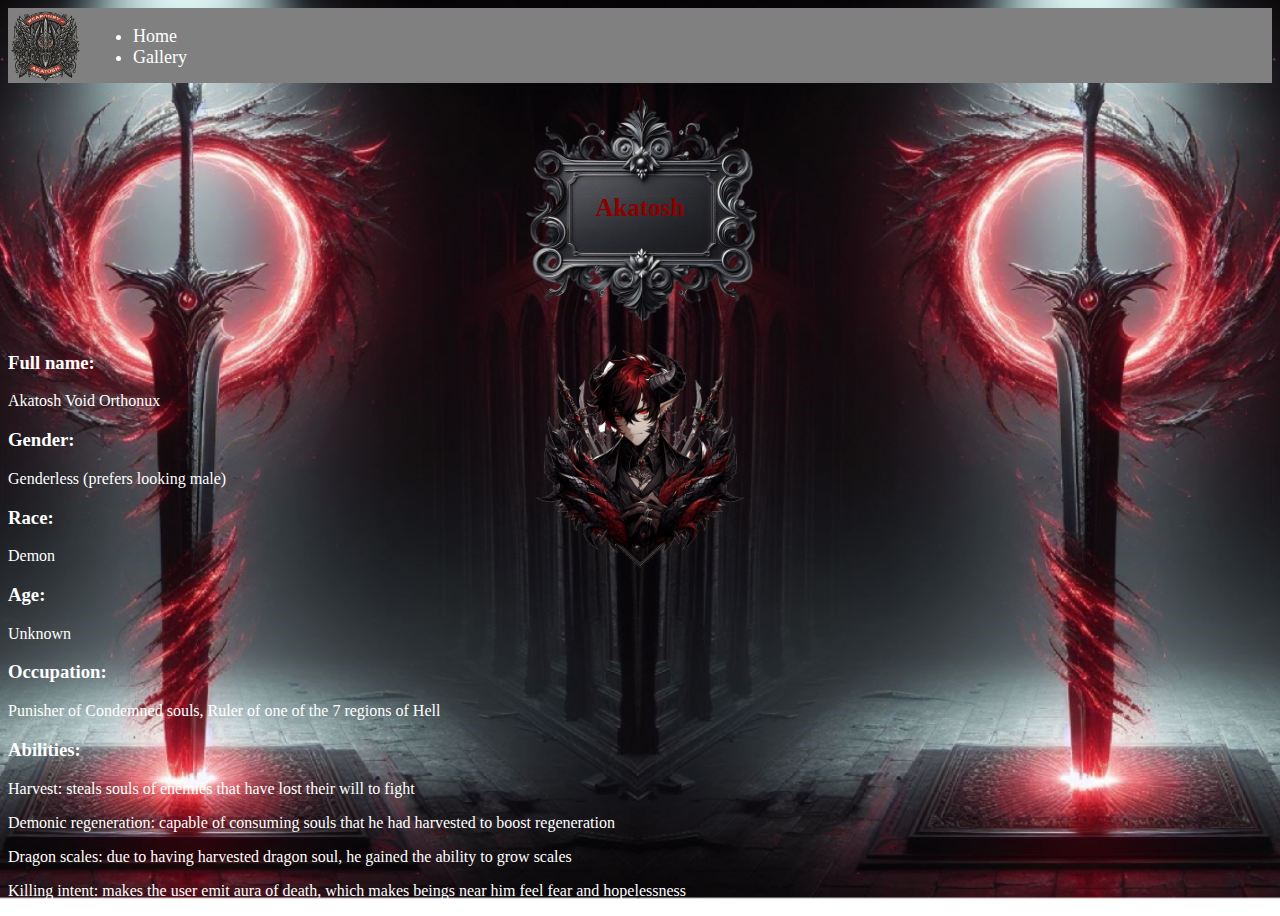
==== akatosh.html @ 29761b9f "commit" ====
<!DOCTYPE html>
<html lang="cz">
<head>
    <meta charset="UTF-8">
    <meta name="viewport" content="width=device-width, initial-scale=1.0">
    <link rel="stylesheet" type="text/css" href="main.css">
    <link rel="stylesheet" type="text/css" href="akatosh.css">
    <title>Akatosh</title>
</head>
<body>
    <header>
        <nav>
            <img class="icon" src="./img/Icon.png">
            <ul>
                <li><a href="index.html">Home</a></li>
                <li><a href="galerie.html">Gallery</a></li>
            </ul>
        </nav>
    </header>
    <div class="container_plaque">
        <img class="Plaque" src="./img/Plaque.png">
        <p class="Plaque_text">Akatosh</p>
    </div>
<div>
    <div class="container"><img class="akatosh" src="./img/akatosh.png"></div>
    <article>
        <p> <h3>Full name:</h3>Akatosh Void Orthonux</p>
        <p> <h3>Gender:</h3>Genderless (prefers looking male)</p>
        <p> <h3>Race:</h3>Demon</p>
        <p> <h3>Age:</h3>Unknown</p>
        <p> <h3>Occupation:</h3>Punisher of Condemned souls, Ruler of one of the 7 regions of Hell</p>
    </article>
    <article>
        <p> <h3>Abilities:</h3>Harvest: steals souls of enemies that have lost their will to fight</p>
        <p> Demonic regeneration: capable of consuming souls that he had harvested to boost regeneration</p>
        <p> Dragon scales: due to having harvested dragon soul, he gained the ability to grow scales</p>
        <p> Killing intent: makes the user emit aura of death, which makes beings near him feel fear and hopelessness</p>
    </article>
</div>
</body>

</html>
---- main.css ----
body{
    background-image: url("./img/Background_computer.png");
    background-position: center center;
    background-repeat: no-repeat;
    background-size: cover;
    background-attachment: fixed;  } 


header{
    display: flex;
    background-color: gray;
    height: 75px;
    width: 100%;
}

nav{
    display: flex;
    justify-content: center;
    color: white;
    text-decoration: none;
    font-size: large;
    gap: 10px;
    
}
a{
    color: white;
    text-decoration: none;
}
.icon{
    float: left;
    height: 75px;
}

.Plaque{
    display: flex;
    justify-content: center;
    align-self: center;
    width: 250px;
    height: 250px;
    margin-left:auto ;
    margin-right: auto;
}

.Plaque_text{
    display: flex; 
    position: absolute;
    text-align: center;
    justify-content: center;
    align-self: center;
    color: darkred;
    font-weight: bold;
    font-size: 25px;
}
.Quote{
    display: flex;
    position: absolute;
    align-items: center;
    justify-content: flex-end;
}
.container{
    display: flex;
    align-items: center;
    justify-content: center;
}

.container_quote{
    display: flex;
    margin-top: 35%;
    justify-content: center;
}
h2{
    color:white;
    margin-top:20px;
    text-align: center;
}

@media screen and (max-width:1000px) {
    body {
        background-image: url("./img/Background_mobile.jpeg");
        background-position: center;
        background-repeat: no-repeat;
        background-size: cover;
        background-attachment: fixed;   
    } 
    .Plaque_text{
        display: flex;
        position: absolute;
        text-align: center;
        justify-content: center;
        align-self: center;
        color: darkred;
        font-weight: bold;
        font-size: 25px;
    }
    .Quote{
        display: flex;
        position: absolute;
        align-items: center;
        justify-content: flex-end;
    }
}
---- akatosh.css ----
.akatosh{
    display: flex;
    position: absolute;
    justify-content: center;
    align-items: center;
    margin-top: 250px;
    height: 230px;
    width: auto;
}
.container{
    display: flex;
    justify-content: center;
    align-items: center;
}
h3{
    font-weight: bold;
}
article{
    color:white;
}

.container_plaque{
    display: flex;
    justify-content: center;
    align-items: center;
}
@media screen and (max-width:1000px) {
.akatosh{
    display: flex;
    position: absolute;
    height: 200px;
    width: auto;
    left:27%;
    flex-direction: row;
    
}
}
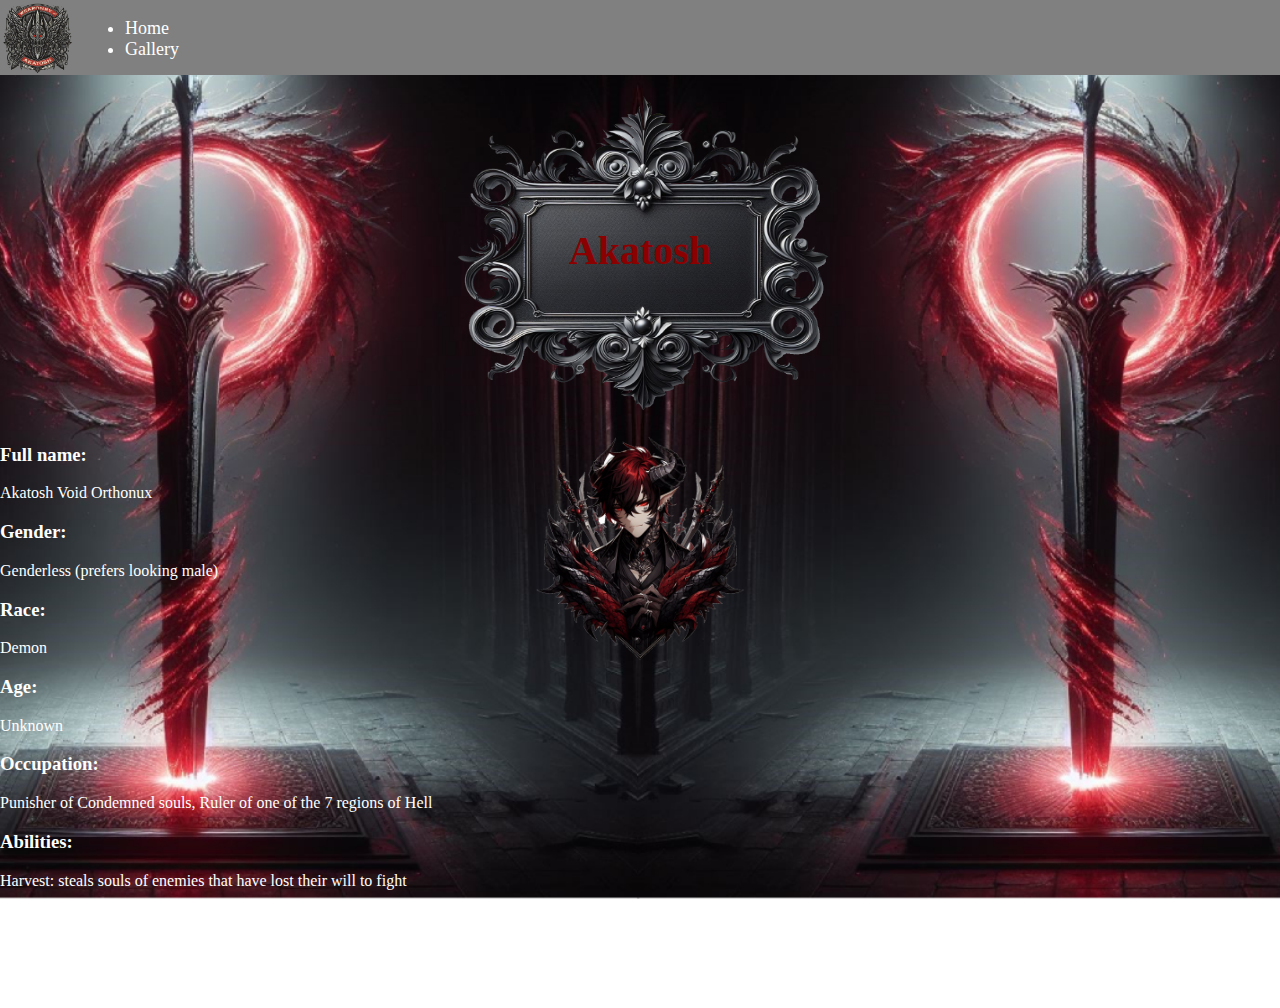
==== commit 8241f990: "commit" ====
--- a/akatosh.html
+++ b/akatosh.html
@@ -23,14 +23,14 @@
     </div>
 <div>
     <div class="container"><img class="akatosh" src="./img/akatosh.png"></div>
-    <article>
+    <article class="article1">
         <p> <h3>Full name:</h3>Akatosh Void Orthonux</p>
         <p> <h3>Gender:</h3>Genderless (prefers looking male)</p>
         <p> <h3>Race:</h3>Demon</p>
         <p> <h3>Age:</h3>Unknown</p>
         <p> <h3>Occupation:</h3>Punisher of Condemned souls, Ruler of one of the 7 regions of Hell</p>
     </article>
-    <article>
+    <article class="article2">
         <p> <h3>Abilities:</h3>Harvest: steals souls of enemies that have lost their will to fight</p>
         <p> Demonic regeneration: capable of consuming souls that he had harvested to boost regeneration</p>
         <p> Dragon scales: due to having harvested dragon soul, he gained the ability to grow scales</p>
--- a/main.css
+++ b/main.css
@@ -3,7 +3,8 @@
     background-position: center center;
     background-repeat: no-repeat;
     background-size: cover;
-    background-attachment: fixed;  } 
+    background-attachment: fixed; 
+    margin:0; } 
 
 
 header{
@@ -35,8 +36,8 @@
     display: flex;
     justify-content: center;
     align-self: center;
-    width: 250px;
-    height: 250px;
+    width: 400px;
+    height: 350px;
     margin-left:auto ;
     margin-right: auto;
 }
@@ -49,7 +50,7 @@
     align-self: center;
     color: darkred;
     font-weight: bold;
-    font-size: 25px;
+    font-size: 40px;
 }
 .Quote{
     display: flex;
@@ -98,4 +99,8 @@
         align-items: center;
         justify-content: flex-end;
     }
+    .Plaque{
+        height: 250px;
+        width: 250px;
+    }
 }--- a/akatosh.css
+++ b/akatosh.css
@@ -11,6 +11,7 @@
     display: flex;
     justify-content: center;
     align-items: center;
+    
 }
 h3{
     font-weight: bold;
@@ -28,9 +29,10 @@
 .akatosh{
     display: flex;
     position: absolute;
+    justify-content: center;
+    align-items: center;
     height: 200px;
     width: auto;
-    left:27%;
     flex-direction: row;
     
 }
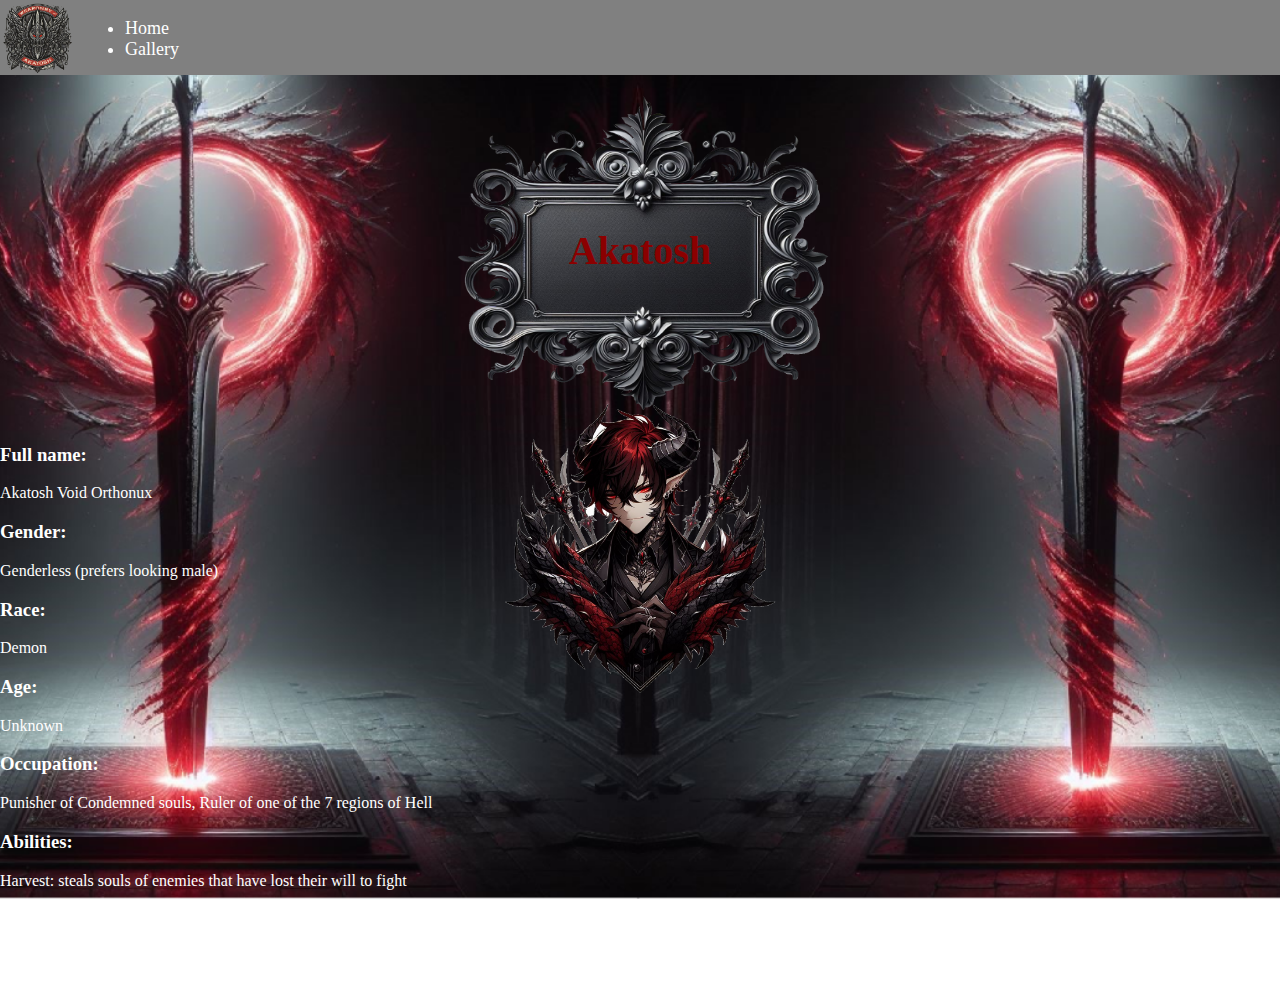
==== commit 5db9cfe3: "le commite auf web" ====
--- a/akatosh.html
+++ b/akatosh.html
@@ -1,5 +1,5 @@
 <!DOCTYPE html>
-<html lang="cz">
+<html lang="cs">
 <head>
     <meta charset="UTF-8">
     <meta name="viewport" content="width=device-width, initial-scale=1.0">
--- a/main.css
+++ b/main.css
@@ -66,7 +66,7 @@
 
 .container_quote{
     display: flex;
-    margin-top: 35%;
+    margin-top: 15%;
     justify-content: center;
 }
 h2{
--- a/akatosh.css
+++ b/akatosh.css
@@ -4,7 +4,7 @@
     justify-content: center;
     align-items: center;
     margin-top: 250px;
-    height: 230px;
+    height: 300px;
     width: auto;
 }
 .container{
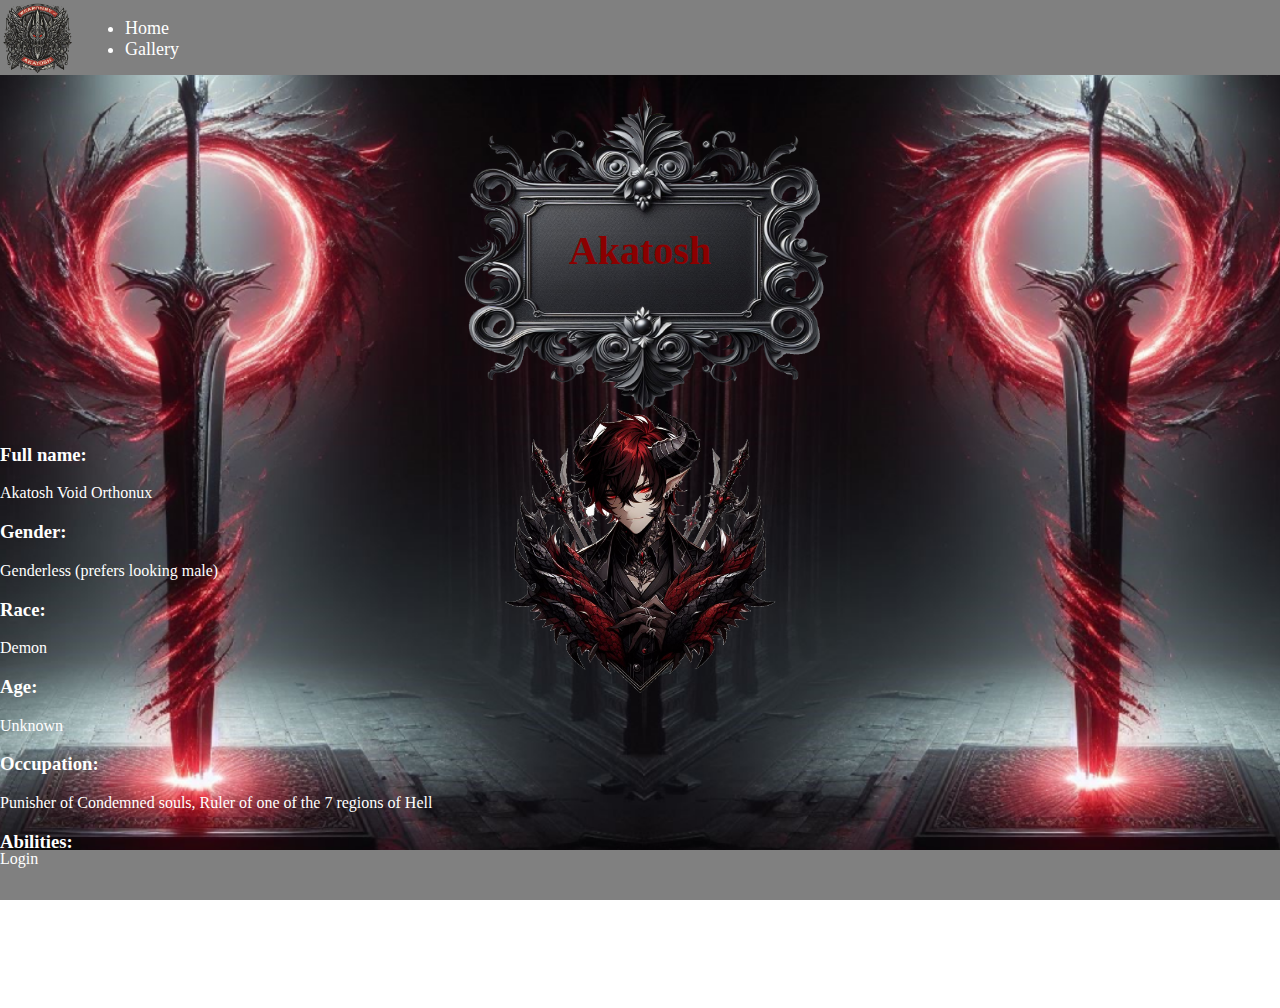
==== commit dc61538f: "le commite" ====
--- a/akatosh.html
+++ b/akatosh.html
@@ -37,6 +37,9 @@
         <p> Killing intent: makes the user emit aura of death, which makes beings near him feel fear and hopelessness</p>
     </article>
 </div>
+<footer>
+    <a href="login.html">Login</a>
+</footer>
 </body>
 
 </html>--- a/main.css
+++ b/main.css
@@ -1,6 +1,6 @@
 body{
     background-image: url("./img/Background_computer.png");
-    background-position: center center;
+    background-position:49% 50%;
     background-repeat: no-repeat;
     background-size: cover;
     background-attachment: fixed; 
@@ -14,6 +14,14 @@
     width: 100%;
 }
 
+footer{
+    display: flex;
+    background-color: gray;
+    position: fixed;
+    bottom: 0;
+    height: 50px;
+    width: 100%;
+}
 nav{
     display: flex;
     justify-content: center;
@@ -78,7 +86,7 @@
 @media screen and (max-width:1000px) {
     body {
         background-image: url("./img/Background_mobile.jpeg");
-        background-position: center;
+        background-position: 53.7% 50%;
         background-repeat: no-repeat;
         background-size: cover;
         background-attachment: fixed;   
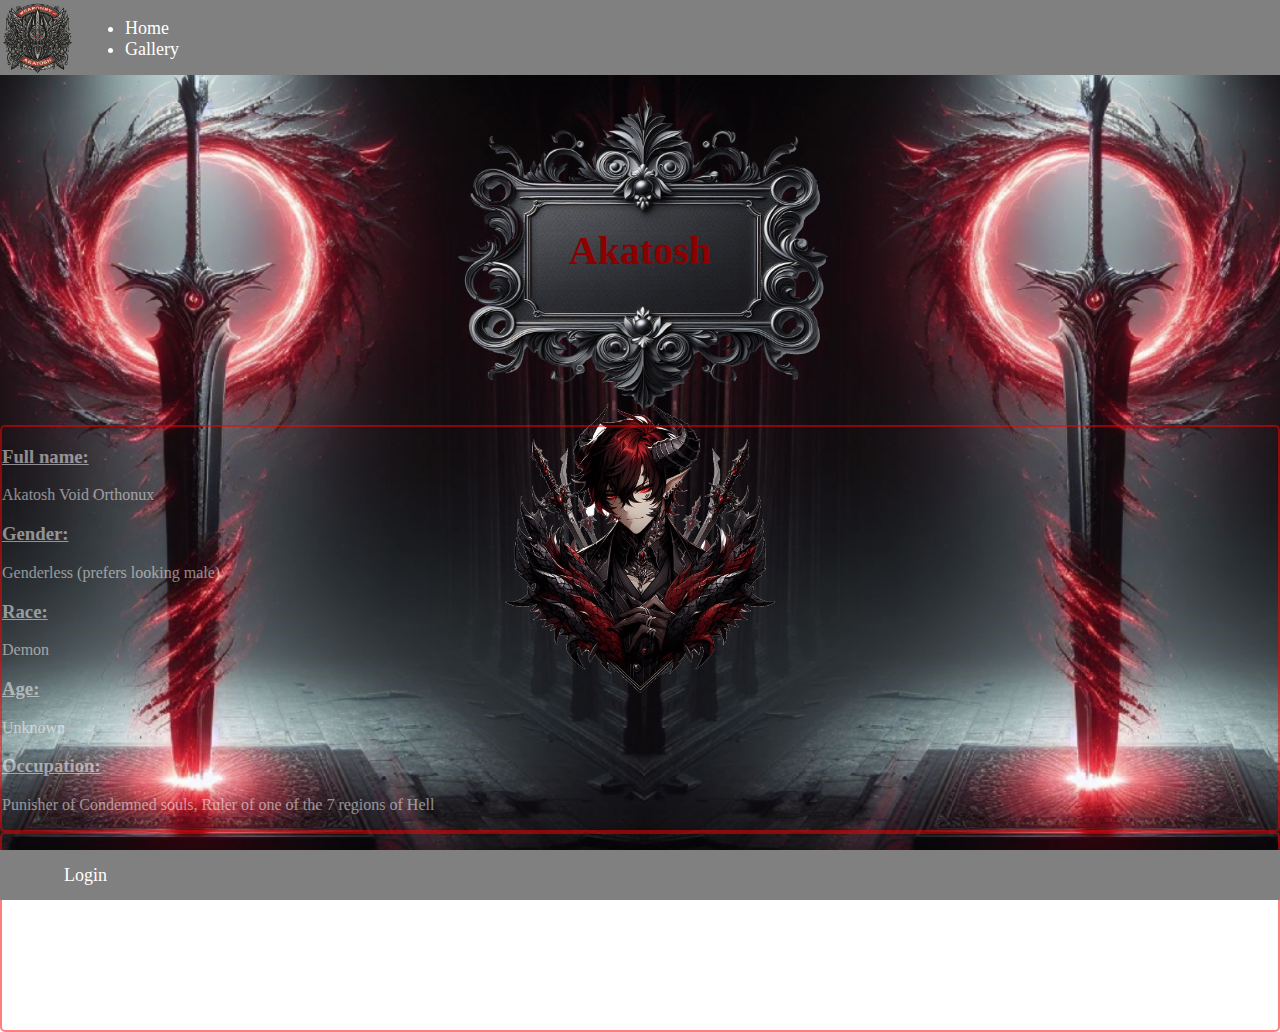
==== commit 52558bfa: "comit to the work" ====
--- a/akatosh.html
+++ b/akatosh.html
@@ -21,7 +21,7 @@
         <img class="Plaque" src="./img/Plaque.png">
         <p class="Plaque_text">Akatosh</p>
     </div>
-<div>
+<div class="full_container">
     <div class="container"><img class="akatosh" src="./img/akatosh.png"></div>
     <article class="article1">
         <p> <h3>Full name:</h3>Akatosh Void Orthonux</p>
--- a/main.css
+++ b/main.css
@@ -21,7 +21,13 @@
     bottom: 0;
     height: 50px;
     width: 100%;
+    align-items: center;
+    font-size:large ;
 }
+footer > a{
+    margin-left: 5% ;
+}
+
 nav{
     display: flex;
     justify-content: center;
--- a/akatosh.css
+++ b/akatosh.css
@@ -11,10 +11,10 @@
     display: flex;
     justify-content: center;
     align-items: center;
-    
 }
 h3{
     font-weight: bold;
+    text-decoration: underline;
 }
 article{
     color:white;
@@ -25,6 +25,15 @@
     justify-content: center;
     align-items: center;
 }
+
+.full_container > article{
+    border: 2px;
+    border-style: solid;
+    border-radius: 5px;
+    border-color: red;
+    opacity: 0.5;
+}
+
 @media screen and (max-width:1000px) {
 .akatosh{
     display: flex;
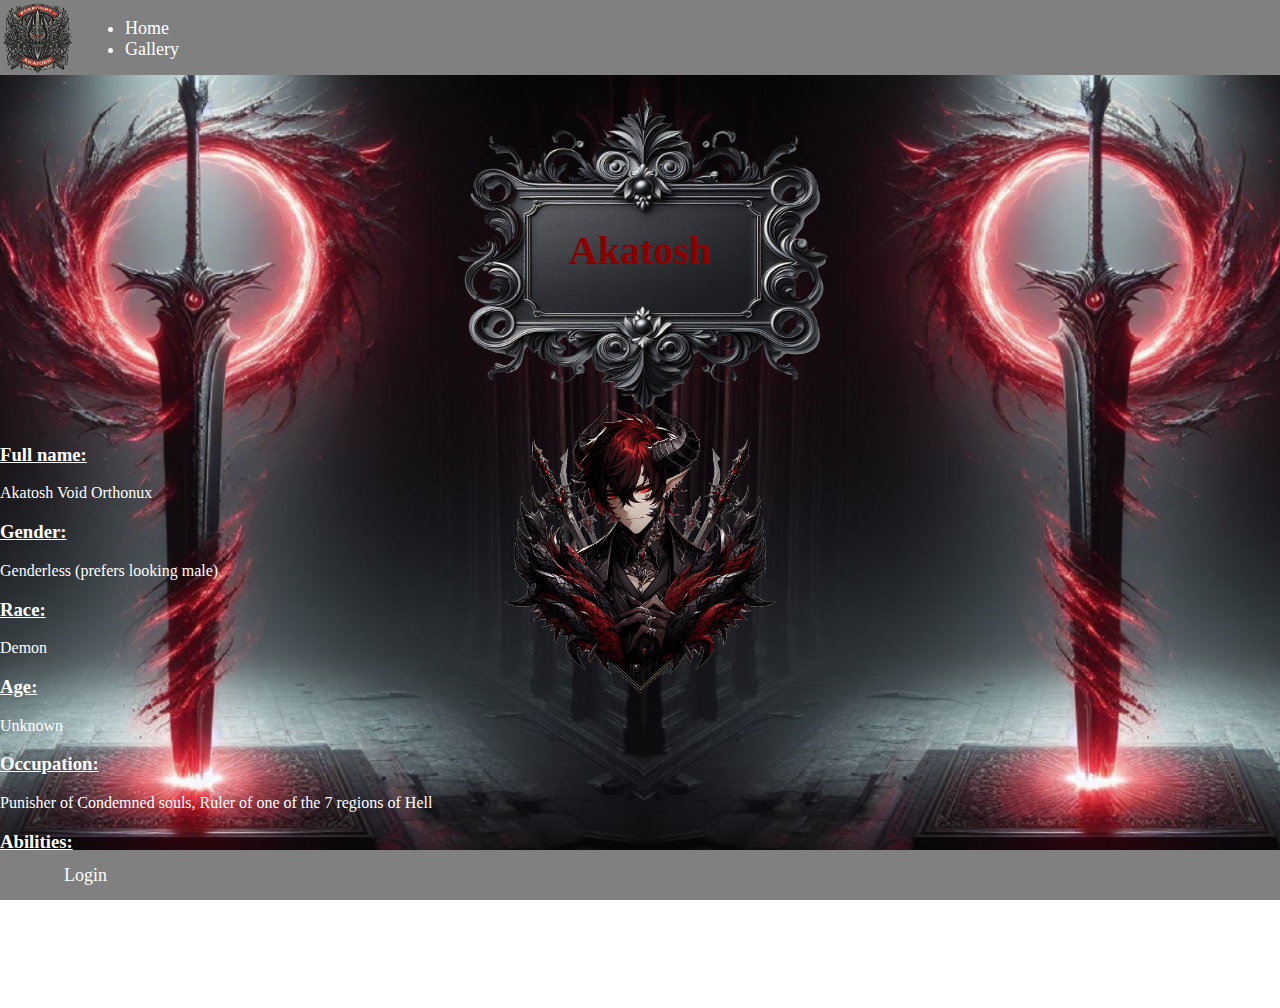
==== commit 43e22b83: "coomit" ====
--- a/akatosh.html
+++ b/akatosh.html
@@ -10,7 +10,7 @@
 <body>
     <header>
         <nav>
-            <img class="icon" src="./img/Icon.png">
+            <img class="icon" src="./img/Icon.png" alt="icon">
             <ul>
                 <li><a href="index.html">Home</a></li>
                 <li><a href="galerie.html">Gallery</a></li>
@@ -18,23 +18,24 @@
         </nav>
     </header>
     <div class="container_plaque">
-        <img class="Plaque" src="./img/Plaque.png">
+        <img class="Plaque" src="./img/Plaque.png" alt="plaque">
         <p class="Plaque_text">Akatosh</p>
     </div>
+
 <div class="full_container">
-    <div class="container"><img class="akatosh" src="./img/akatosh.png"></div>
+    <div class="container"><img class="akatosh" src="./img/akatosh.png" alt="akatosh"></div>
     <article class="article1">
-        <p> <h3>Full name:</h3>Akatosh Void Orthonux</p>
-        <p> <h3>Gender:</h3>Genderless (prefers looking male)</p>
-        <p> <h3>Race:</h3>Demon</p>
-        <p> <h3>Age:</h3>Unknown</p>
-        <p> <h3>Occupation:</h3>Punisher of Condemned souls, Ruler of one of the 7 regions of Hell</p>
+        <p> <h3>Full name:</h3>Akatosh Void Orthonux
+        <p> <h3>Gender:</h3>Genderless (prefers looking male)
+        <p> <h3>Race:</h3>Demon
+        <p> <h3>Age:</h3>Unknown
+        <p> <h3>Occupation:</h3>Punisher of Condemned souls, Ruler of one of the 7 regions of Hell
     </article>
     <article class="article2">
-        <p> <h3>Abilities:</h3>Harvest: steals souls of enemies that have lost their will to fight</p>
-        <p> Demonic regeneration: capable of consuming souls that he had harvested to boost regeneration</p>
-        <p> Dragon scales: due to having harvested dragon soul, he gained the ability to grow scales</p>
-        <p> Killing intent: makes the user emit aura of death, which makes beings near him feel fear and hopelessness</p>
+        <p> <h3>Abilities:</h3>Harvest: steals souls of enemies that have lost their will to fight
+        <p> Demonic regeneration: capable of consuming souls that he had harvested to boost regeneration
+        <p> Dragon scales: due to having harvested dragon soul, he gained the ability to grow scales
+        <p> Killing intent: makes the user emit aura of death, which makes beings near him feel fear and hopelessness
     </article>
 </div>
 <footer>
--- a/akatosh.css
+++ b/akatosh.css
@@ -25,7 +25,7 @@
     justify-content: center;
     align-items: center;
 }
-
+/*
 .full_container > article{
     border: 2px;
     border-style: solid;
@@ -33,7 +33,7 @@
     border-color: red;
     opacity: 0.5;
 }
-
+*/
 @media screen and (max-width:1000px) {
 .akatosh{
     display: flex;
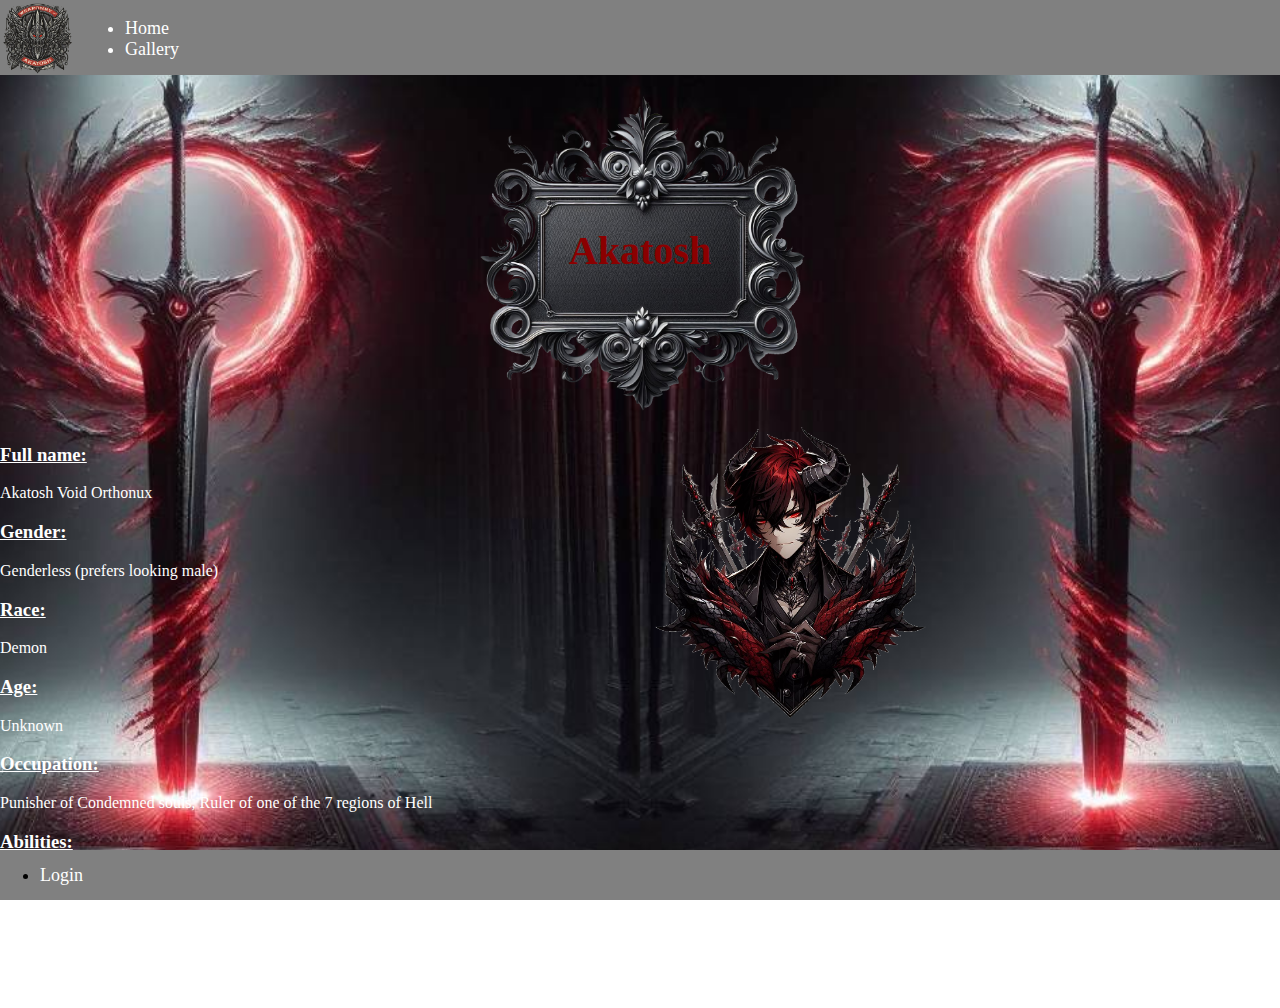
==== commit ad8fa0cb: "854654" ====
--- a/akatosh.html
+++ b/akatosh.html
@@ -10,7 +10,13 @@
 <body>
     <header>
         <nav>
-            <img class="icon" src="./img/Icon.png" alt="icon">
+            
+            <picture>
+                <source class="icon" srcset="./img/Icon.svg" alt="icon">
+                <source class="icon" srcset="./img/Icon.webp" alt="icon">
+                <img class="icon" src="./img/Icon.png" alt="icon">
+            </picture>
+            
             <ul>
                 <li><a href="index.html">Home</a></li>
                 <li><a href="galerie.html">Gallery</a></li>
@@ -18,12 +24,26 @@
         </nav>
     </header>
     <div class="container_plaque">
-        <img class="Plaque" src="./img/Plaque.png" alt="plaque">
+        <picture class="Plaque">
+            <source srcset="./img/Plaque.svg" alt="plaque">
+            <source srcset="./img/Plaque.webp" alt="plaque">
+            <img src="./img/Plaque.png" alt="plaque">
+        </picture>
+
         <p class="Plaque_text">Akatosh</p>
     </div>
 
 <div class="full_container">
-    <div class="container"><img class="akatosh" src="./img/akatosh.png" alt="akatosh"></div>
+    <div class="container">
+        
+        <picture>
+            <source class="akatosh" srcset="./img/akatosh.svg" alt="akatosh">
+            <source class="akatosh" srcset="./img/akatosh.webp" alt="akatosh">
+            <source class="akatosh" srcset="./img/akatosh.jpg" alt="akatosh">
+            <img class="akatosh" src="./img/akatosh.png" alt="akatosh">
+        </picture>
+        
+    </div>
     <article class="article1">
         <p> <h3>Full name:</h3>Akatosh Void Orthonux
         <p> <h3>Gender:</h3>Genderless (prefers looking male)
@@ -39,7 +59,9 @@
     </article>
 </div>
 <footer>
-    <a href="login.html">Login</a>
+    <ul>
+        <li><a href="login.html">Login</a></li>
+    </ul>
 </footer>
 </body>
 
--- a/main.css
+++ b/main.css
@@ -1,6 +1,6 @@
 body{
-    background-image: url("./img/Background_computer.png");
-    background-position:49% 50%;
+    background-image: url("./img/Background_computer.jpeg");
+    background-position:center;
     background-repeat: no-repeat;
     background-size: cover;
     background-attachment: fixed; 
@@ -35,7 +35,6 @@
     text-decoration: none;
     font-size: large;
     gap: 10px;
-    
 }
 a{
     color: white;
@@ -44,13 +43,16 @@
 .icon{
     float: left;
     height: 75px;
+    max-height: 75px;
+    max-width: 75px;
+    width: relative;
 }
 
 .Plaque{
     display: flex;
     justify-content: center;
     align-self: center;
-    width: 400px;
+    width: relative;
     height: 350px;
     margin-left:auto ;
     margin-right: auto;
@@ -92,7 +94,7 @@
 @media screen and (max-width:1000px) {
     body {
         background-image: url("./img/Background_mobile.jpeg");
-        background-position: 53.7% 50%;
+        background-position: center;
         background-repeat: no-repeat;
         background-size: cover;
         background-attachment: fixed;   
--- a/akatosh.css
+++ b/akatosh.css
@@ -1,11 +1,10 @@
 .akatosh{
     display: flex;
     position: absolute;
-    justify-content: center;
-    align-items: center;
-    margin-top: 250px;
-    height: 300px;
-    width: auto;
+    max-height: 300px;
+    height: relative;
+    width: relative;
+    max-width: 300px;
 }
 .container{
     display: flex;
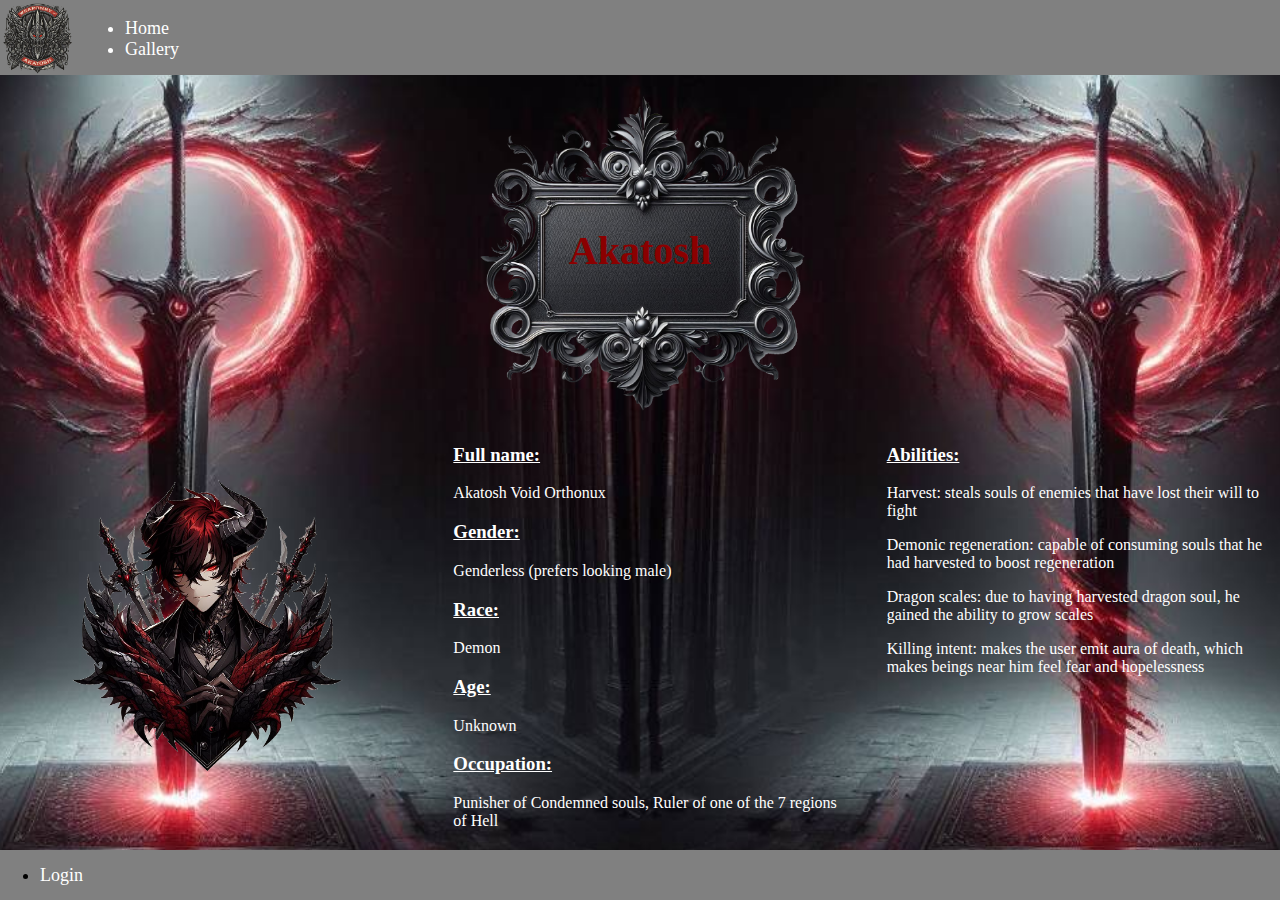
==== commit 17f2d2a9: "maybe final" ====
--- a/akatosh.html
+++ b/akatosh.html
@@ -11,35 +11,37 @@
     <header>
         <nav>
             
-            <picture>
-                <source class="icon" srcset="./img/Icon.svg" alt="icon">
-                <source class="icon" srcset="./img/Icon.webp" alt="icon">
-                <img class="icon" src="./img/Icon.png" alt="icon">
-            </picture>
+            <a href="index.html">
+                <picture>
+                    <source media="(min-width:220px)" class="icon" srcset="./img/Icon.svg">
+                    <source class="icon" srcset="./img/Icon.webp">
+                    <img class="icon" src="./img/Icon.png" alt="icon">
+                </picture>
+            </a>
             
-            <ul>
+            <menu>
                 <li><a href="index.html">Home</a></li>
                 <li><a href="galerie.html">Gallery</a></li>
-            </ul>
+            </menu>
         </nav>
     </header>
     <div class="container_plaque">
         <picture class="Plaque">
-            <source srcset="./img/Plaque.svg" alt="plaque">
-            <source srcset="./img/Plaque.webp" alt="plaque">
+            <source media="(min-width:220px)" srcset="./img/Plaque.svg">
+            <source srcset="./img/Plaque.webp">
             <img src="./img/Plaque.png" alt="plaque">
         </picture>
 
-        <p class="Plaque_text">Akatosh</p>
+        <h1 class="Plaque_text">Akatosh</h1>
     </div>
 
 <div class="full_container">
     <div class="container">
         
         <picture>
-            <source class="akatosh" srcset="./img/akatosh.svg" alt="akatosh">
-            <source class="akatosh" srcset="./img/akatosh.webp" alt="akatosh">
-            <source class="akatosh" srcset="./img/akatosh.jpg" alt="akatosh">
+            <source media="(min-width:220px)" class="akatosh" srcset="./img/akatosh.svg">
+            <source media="(min-width:220px)" class="akatosh" srcset="./img/akatosh.webp">
+            <source class="akatosh" srcset="./img/akatosh.jpg">
             <img class="akatosh" src="./img/akatosh.png" alt="akatosh">
         </picture>
         
--- a/main.css
+++ b/main.css
@@ -12,6 +12,7 @@
     background-color: gray;
     height: 75px;
     width: 100%;
+    contain: content;
 }
 
 footer{
@@ -68,6 +69,16 @@
     font-weight: bold;
     font-size: 40px;
 }
+.Plaque_text--main{
+    display: flex; 
+    position: absolute;
+    text-align: center;
+    justify-content: center;
+    align-self: center;
+    color: darkred;
+    font-weight: bold;
+    font-size: 30px;
+}
 .Quote{
     display: flex;
     position: absolute;
@@ -91,10 +102,10 @@
     text-align: center;
 }
 
-@media screen and (max-width:1000px) {
+@media screen and (max-width:640px) {
     body {
         background-image: url("./img/Background_mobile.jpeg");
-        background-position: center;
+        background-position: center top;
         background-repeat: no-repeat;
         background-size: cover;
         background-attachment: fixed;   
@@ -119,4 +130,4 @@
         height: 250px;
         width: 250px;
     }
-}+}
--- a/akatosh.css
+++ b/akatosh.css
@@ -1,10 +1,11 @@
+
 .akatosh{
     display: flex;
-    position: absolute;
     max-height: 300px;
     height: relative;
     width: relative;
     max-width: 300px;
+    grid-column: 2 / span 2;
 }
 .container{
     display: flex;
@@ -24,23 +25,32 @@
     justify-content: center;
     align-items: center;
 }
-/*
-.full_container > article{
-    border: 2px;
-    border-style: solid;
-    border-radius: 5px;
-    border-color: red;
-    opacity: 0.5;
+
+.full_container {
+    display: grid;
+    grid-template-columns: 1fr 1fr 1fr;
+    grid-gap: 20px;
+  }
+
+.article1{
+    grid-column: 2 / 2;
 }
-*/
+
+.article1,
+.article2 {
+    margin-left: 20px;
+  }
+
 @media screen and (max-width:1000px) {
 .akatosh{
     display: flex;
     position: absolute;
     justify-content: center;
     align-items: center;
-    height: 200px;
-    width: auto;
+    max-height: 200px;
+    height: relative;
+    width: relative;
+    max-width: 200px;
     flex-direction: row;
     
 }
